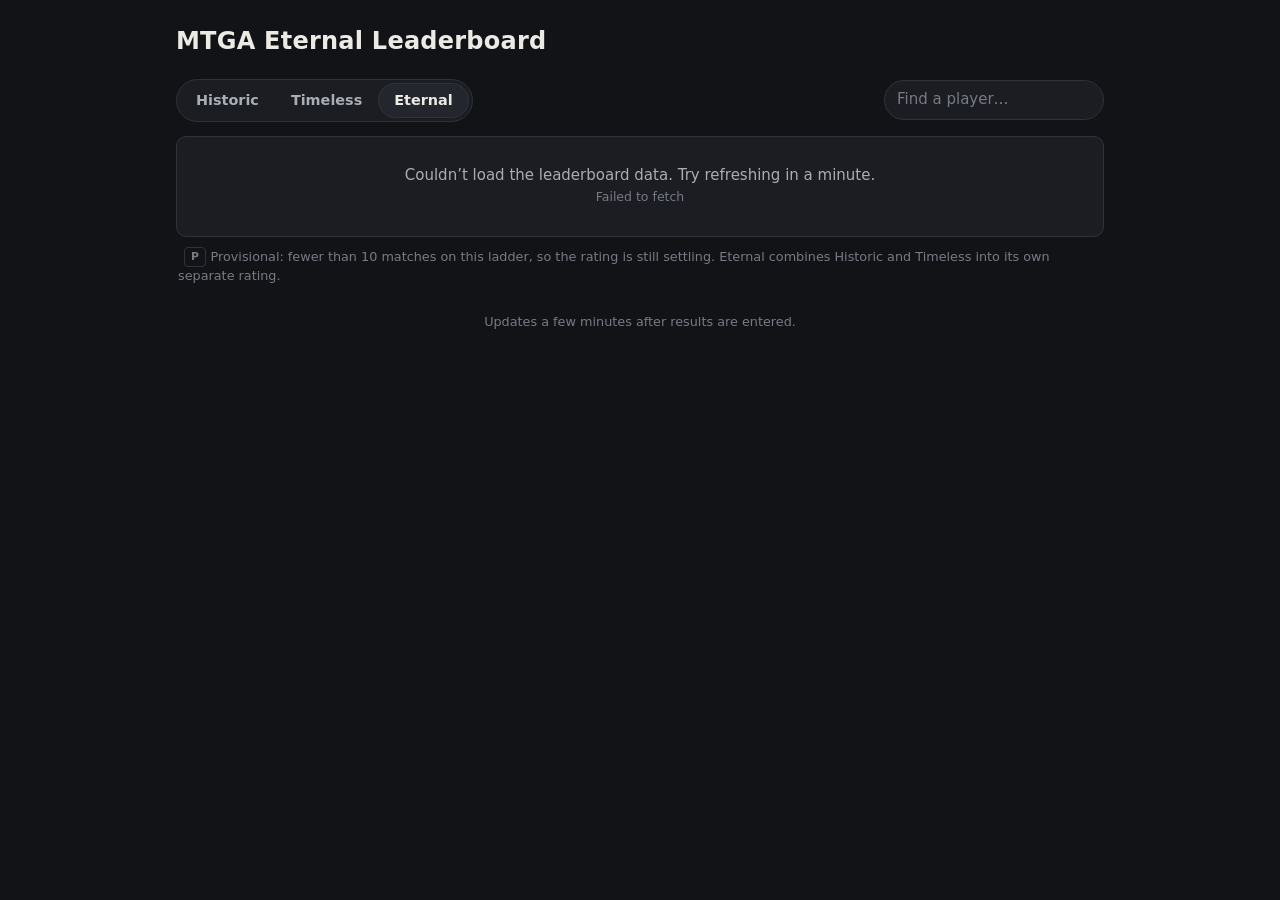
==== index.html @ 596e99c2 "Add files via upload" ====
<!doctype html>
<html lang="en">
<head>
  <meta charset="utf-8">
  <meta name="viewport" content="width=device-width, initial-scale=1">
  <title>MTGA Eternal Leaderboard</title>
  <meta name="description" content="Elo leaderboards for Historic, Timeless and Eternal.">
  <link rel="stylesheet" href="style.css">
</head>
<body>
  <div class="wrap">
    <header class="site">
      <h1><a href="./">MTGA Eternal Leaderboard</a></h1>
      <span class="sub" id="summary"></span>
    </header>

    <div class="controls">
      <div class="seg" role="group" aria-label="Format" id="tabs">
        <button data-ladder="Historic">Historic</button>
        <button data-ladder="Timeless">Timeless</button>
        <button data-ladder="Eternal">Eternal</button>
      </div>
      <input class="search" id="search" type="search" placeholder="Find a player…" aria-label="Find a player">
    </div>

    <div class="card">
      <div class="table-wrap" id="board"><div class="loading">Loading…</div></div>
    </div>
    <p class="legend-note"><span class="tag">P</span> Provisional: fewer than 10 matches on this ladder, so the rating is still settling. Eternal combines Historic and Timeless into its own separate rating.</p>

    <footer class="site">Updates a few minutes after results are entered.</footer>
  </div>

  <script src="app.js"></script>
  <script>
    let ladders = null;
    let current = "Eternal";
    const board = document.getElementById("board");
    const search = document.getElementById("search");

    function fromHash() {
      const h = decodeURIComponent(location.hash.slice(1)).toLowerCase();
      const match = LADDERS.find(l => l.toLowerCase() === h);
      return match || "Eternal";
    }

    function render() {
      document.querySelectorAll("#tabs button").forEach(b =>
        b.setAttribute("aria-pressed", b.dataset.ladder === current ? "true" : "false"));
      if (!ladders) return;
      const q = search.value.trim().toLowerCase();
      const list = ladders[current].filter(p => !q || p.name.toLowerCase().includes(q) || p.id.toLowerCase().includes(q));
      if (!ladders[current].length) { board.innerHTML = '<div class="notice">No ' + esc(current) + ' matches yet.</div>'; return; }
      if (!list.length) { board.innerHTML = '<div class="notice">No players match “' + esc(search.value) + '”.</div>'; return; }
      board.innerHTML =
        '<table><thead><tr>' +
        '<th class="l">#</th><th class="l">Player</th><th>Elo</th>' +
        '<th class="hide-sm">Match W</th><th class="hide-sm">Match L</th><th class="show-sm">Record</th><th class="hide-sm">Game W</th><th class="hide-sm">Game L</th>' +
        '<th><span class="hide-sm">Event Wins</span><span class="show-sm">Events</span></th>' +
        '</tr></thead><tbody>' +
        list.map(p =>
          '<tr class="' + (p.rank <= 3 ? "r" + p.rank : "") + '">' +
          '<td class="l"><span class="rank">' + p.rank + '</span></td>' +
          '<td class="l name"><a href="' + playerUrl(p.id) + '">' + esc(p.name) + '</a></td>' +
          '<td class="elo">' + p.elo + (p.provisional ? '<span class="tag" title="Provisional">P</span>' : '') + '</td>' +
          '<td class="hide-sm">' + p.mw + '</td><td class="hide-sm">' + p.ml + '</td>' +
          '<td class="show-sm">' + p.mw + '–' + p.ml + (p.md ? '–' + p.md : '') + '</td>' +
          '<td class="hide-sm dim">' + p.gw + '</td><td class="hide-sm dim">' + p.gl + '</td>' +
          '<td>' + (p.ew ? '<span class="trophy">' + p.ew + '</span>' : '<span class="zero">0</span>') + '</td>' +
          '</tr>').join("") +
        '</tbody></table>';
    }

    document.getElementById("tabs").addEventListener("click", e => {
      const b = e.target.closest("button"); if (!b) return;
      current = b.dataset.ladder;
      history.replaceState(null, "", "#" + current.toLowerCase());
      render();
    });
    search.addEventListener("input", render);
    window.addEventListener("hashchange", () => { current = fromHash(); render(); });

    current = fromHash();
    render();
    Promise.all([loadAllLadders(), loadMatches()]).then(([l, matches]) => {
      ladders = l;
      const last = matches.length ? matches[matches.length - 1].date : null;
      document.getElementById("summary").textContent =
        matches.length + " matches" + (last ? " · latest " + fmtDate(last) : "");
      render();
    }).catch(err => showError(board, err));
  </script>
</body>
</html>
---- style.css ----
:root {
  --bg: #121316;
  --surface: #1b1d22;
  --surface-2: #23262d;
  --border: #2e323a;
  --text: #eceae4;
  --text-2: #a9adb6;
  --muted: #767b86;
  --accent: #d9b35c;
  --gold: #e0b84a;
  --silver: #b8c0cc;
  --bronze: #c98a55;
  --win: #5fbf7f;
  --loss: #e0716b;
  --draw: #a9adb6;
  --line: #d9b35c;
  --radius: 10px;
  color-scheme: dark;
}

* { box-sizing: border-box; }
html { -webkit-text-size-adjust: 100%; }
body {
  margin: 0;
  background: var(--bg);
  color: var(--text);
  font: 15px/1.45 "Inter", system-ui, -apple-system, "Segoe UI", Roboto, sans-serif;
}
a { color: inherit; text-decoration: none; }
a:hover { color: var(--accent); }

.wrap { max-width: 960px; margin: 0 auto; padding: 24px 16px 48px; }

header.site { display: flex; align-items: baseline; justify-content: space-between; gap: 12px; flex-wrap: wrap; margin-bottom: 20px; }
header.site h1 { margin: 0; font-size: 1.5rem; letter-spacing: 0.01em; }
header.site h1 a:hover { color: var(--text); }
header.site .sub { color: var(--muted); font-size: 0.85rem; }

/* ---------- Tabs / segmented controls ---------- */
.controls { display: flex; gap: 12px; flex-wrap: wrap; align-items: center; justify-content: space-between; margin-bottom: 14px; }
.seg { display: inline-flex; background: var(--surface); border: 1px solid var(--border); border-radius: 999px; padding: 3px; }
.seg button {
  appearance: none; border: 0; background: transparent; color: var(--text-2);
  font: inherit; font-weight: 600; font-size: 0.9rem; padding: 7px 16px; border-radius: 999px; cursor: pointer;
}
.seg button:hover { color: var(--text); }
.seg button[aria-pressed="true"] { background: var(--surface-2); color: var(--text); box-shadow: inset 0 0 0 1px var(--border); }
.seg.small button { padding: 5px 12px; font-size: 0.82rem; }

input.search {
  background: var(--surface); border: 1px solid var(--border); color: var(--text);
  font: inherit; padding: 8px 12px; border-radius: 999px; width: 220px; max-width: 100%;
}
input.search::placeholder { color: var(--muted); }
input.search:focus, .seg button:focus-visible { outline: 2px solid var(--accent); outline-offset: 2px; }

/* ---------- Tables ---------- */
.card { background: var(--surface); border: 1px solid var(--border); border-radius: var(--radius); }
.table-wrap { overflow-x: auto; }
table { width: 100%; border-collapse: collapse; font-variant-numeric: tabular-nums; }
th, td { padding: 10px 12px; text-align: right; white-space: nowrap; }
th { color: var(--muted); font-weight: 600; font-size: 0.75rem; text-transform: uppercase; letter-spacing: 0.06em; border-bottom: 1px solid var(--border); }
td { border-bottom: 1px solid var(--border); }
tbody tr:last-child td { border-bottom: 0; }
tbody tr:hover td { background: var(--surface-2); }
th.l, td.l { text-align: left; }
td.name a { font-weight: 600; }
td.elo { font-weight: 700; }
td.dim { color: var(--text-2); }

.rank { display: inline-flex; align-items: center; justify-content: center; min-width: 28px; height: 28px; border-radius: 999px; font-weight: 700; color: var(--text-2); }
tr.r1 .rank { background: var(--gold); color: #1a1406; }
tr.r2 .rank { background: var(--silver); color: #14161a; }
tr.r3 .rank { background: var(--bronze); color: #1c1006; }
tr.r1 td:first-child { box-shadow: inset 3px 0 0 var(--gold); }
tr.r2 td:first-child { box-shadow: inset 3px 0 0 var(--silver); }
tr.r3 td:first-child { box-shadow: inset 3px 0 0 var(--bronze); }

.tag { display: inline-block; font-size: 0.68rem; font-weight: 700; letter-spacing: 0.04em; padding: 1px 6px; border-radius: 4px; vertical-align: 1px; margin-left: 6px; border: 1px solid var(--border); color: var(--muted); }
.tag.final { color: var(--accent); border-color: #5a4a22; }

.trophy { color: var(--accent); font-weight: 700; }
.zero { color: var(--muted); }

.res { display: inline-block; width: 22px; text-align: center; font-weight: 800; border-radius: 4px; }
.res.W { color: var(--win); } .res.L { color: var(--loss); } .res.D { color: var(--draw); }
.up { color: var(--win); } .down { color: var(--loss); } .flat { color: var(--muted); }

.notice { padding: 28px; text-align: center; color: var(--text-2); }
.notice small { color: var(--muted); }
.loading { padding: 40px; text-align: center; color: var(--muted); }

footer.site { margin-top: 28px; color: var(--muted); font-size: 0.8rem; text-align: center; }
.legend-note { color: var(--muted); font-size: 0.8rem; margin: 10px 2px 0; }

/* ---------- Player page ---------- */
.back { color: var(--text-2); font-size: 0.9rem; display: inline-block; margin-bottom: 14px; }
.player-head h1 { margin: 0 0 4px; font-size: 1.9rem; }
.player-head .meta { color: var(--text-2); font-size: 0.9rem; }
.ladders { display: grid; grid-template-columns: repeat(3, 1fr); gap: 12px; margin: 20px 0 28px; }
.ladder { padding: 14px 16px; }
.ladder h3 { margin: 0 0 6px; font-size: 0.78rem; text-transform: uppercase; letter-spacing: 0.08em; color: var(--muted); }
.ladder .big { font-size: 2rem; font-weight: 800; line-height: 1.1; font-variant-numeric: tabular-nums; }
.ladder .rankline { color: var(--text-2); font-size: 0.85rem; margin-bottom: 8px; }
.ladder dl { display: grid; grid-template-columns: auto 1fr; gap: 2px 12px; margin: 0; font-size: 0.88rem; }
.ladder dt { color: var(--muted); }
.ladder dd { margin: 0; text-align: right; font-variant-numeric: tabular-nums; }
.ladder.empty .big { color: var(--muted); font-size: 1.1rem; font-weight: 600; padding: 10px 0; }

section.block { margin-bottom: 28px; }
section.block > h2 { font-size: 1.1rem; margin: 0 0 10px; display: flex; align-items: center; justify-content: space-between; gap: 12px; flex-wrap: wrap; }

.chart { position: relative; padding: 14px 8px 8px; }
.chart svg { display: block; width: 100%; height: 260px; overflow: visible; }
.chart .grid line { stroke: var(--border); stroke-width: 1; }
.chart .axis text { fill: var(--muted); font-size: 11px; font-variant-numeric: tabular-nums; }
.chart .series { fill: none; stroke: var(--line); stroke-width: 2; stroke-linejoin: round; stroke-linecap: round; }
.chart .dot { fill: var(--line); stroke: var(--surface); stroke-width: 2; }
.chart .cross { stroke: var(--text-2); stroke-width: 1; stroke-dasharray: 3 3; }
.chart .hit { fill: transparent; }
.tip {
  position: absolute; pointer-events: none; background: var(--surface-2); border: 1px solid var(--border);
  border-radius: 8px; padding: 8px 10px; font-size: 0.82rem; min-width: 170px; box-shadow: 0 6px 20px rgba(0,0,0,.35);
  opacity: 0; transition: opacity .08s;
}
.tip b { font-size: 0.95rem; }
.tip .t2 { color: var(--text-2); }

td.event { max-width: 190px; overflow: hidden; text-overflow: ellipsis; color: var(--text-2); }

.show-sm { display: none; }

@media (max-width: 720px) {
  .show-sm { display: revert; }
  .ladders { grid-template-columns: 1fr; gap: 8px; margin: 14px 0 22px; }
  .ladder { padding: 10px 14px; }
  .ladder .big { font-size: 1.6rem; }
  header.site h1 { font-size: 1.25rem; }
  .hide-sm { display: none; }
  th, td { padding: 9px 6px; }
  td.event { max-width: 140px; }
  td.name a { display: inline-block; max-width: 26vw; overflow: hidden; text-overflow: ellipsis; vertical-align: bottom; }
  .tag.final { font-size: 0.6rem; }
  .tag { margin-left: 3px; padding: 0 4px; }
  .rank { min-width: 24px; height: 24px; }
  th { font-size: 0.68rem; letter-spacing: 0.03em; }
  input.search { width: 100%; }
  .controls { flex-direction: column; align-items: stretch; }
  .seg { align-self: flex-start; }
}
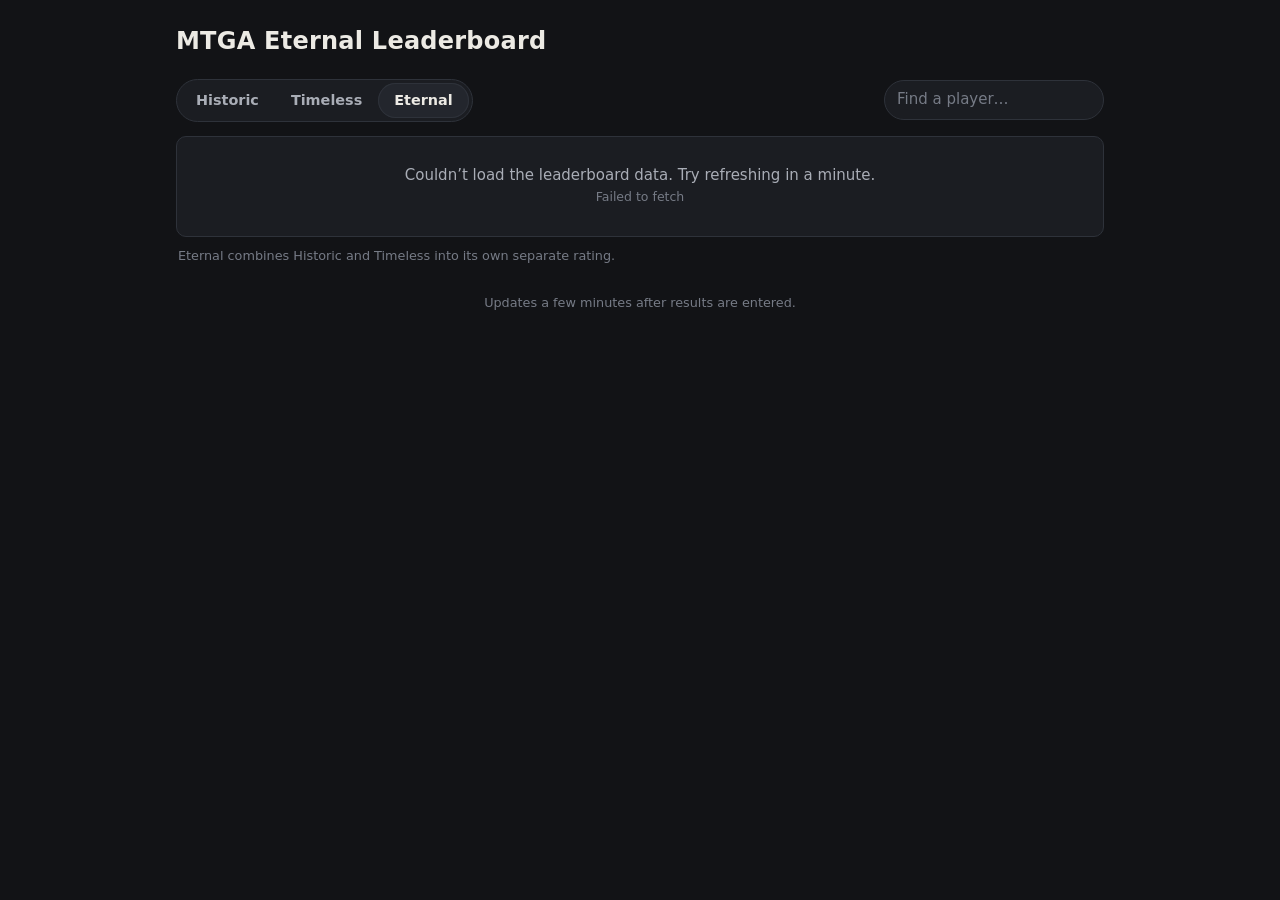
==== commit c13fb6bb: "Update index.html" ====
--- a/index.html
+++ b/index.html
@@ -26,7 +26,7 @@
     <div class="card">
       <div class="table-wrap" id="board"><div class="loading">Loading…</div></div>
     </div>
-    <p class="legend-note"><span class="tag">P</span> Provisional: fewer than 10 matches on this ladder, so the rating is still settling. Eternal combines Historic and Timeless into its own separate rating.</p>
+    <p class="legend-note">Eternal combines Historic and Timeless into its own separate rating.</p>
 
     <footer class="site">Updates a few minutes after results are entered.</footer>
   </div>
@@ -62,7 +62,7 @@
           '<tr class="' + (p.rank <= 3 ? "r" + p.rank : "") + '">' +
           '<td class="l"><span class="rank">' + p.rank + '</span></td>' +
           '<td class="l name"><a href="' + playerUrl(p.id) + '">' + esc(p.name) + '</a></td>' +
-          '<td class="elo">' + p.elo + (p.provisional ? '<span class="tag" title="Provisional">P</span>' : '') + '</td>' +
+          '<td class="elo">' + p.elo + '</td>' +
           '<td class="hide-sm">' + p.mw + '</td><td class="hide-sm">' + p.ml + '</td>' +
           '<td class="show-sm">' + p.mw + '–' + p.ml + (p.md ? '–' + p.md : '') + '</td>' +
           '<td class="hide-sm dim">' + p.gw + '</td><td class="hide-sm dim">' + p.gl + '</td>' +
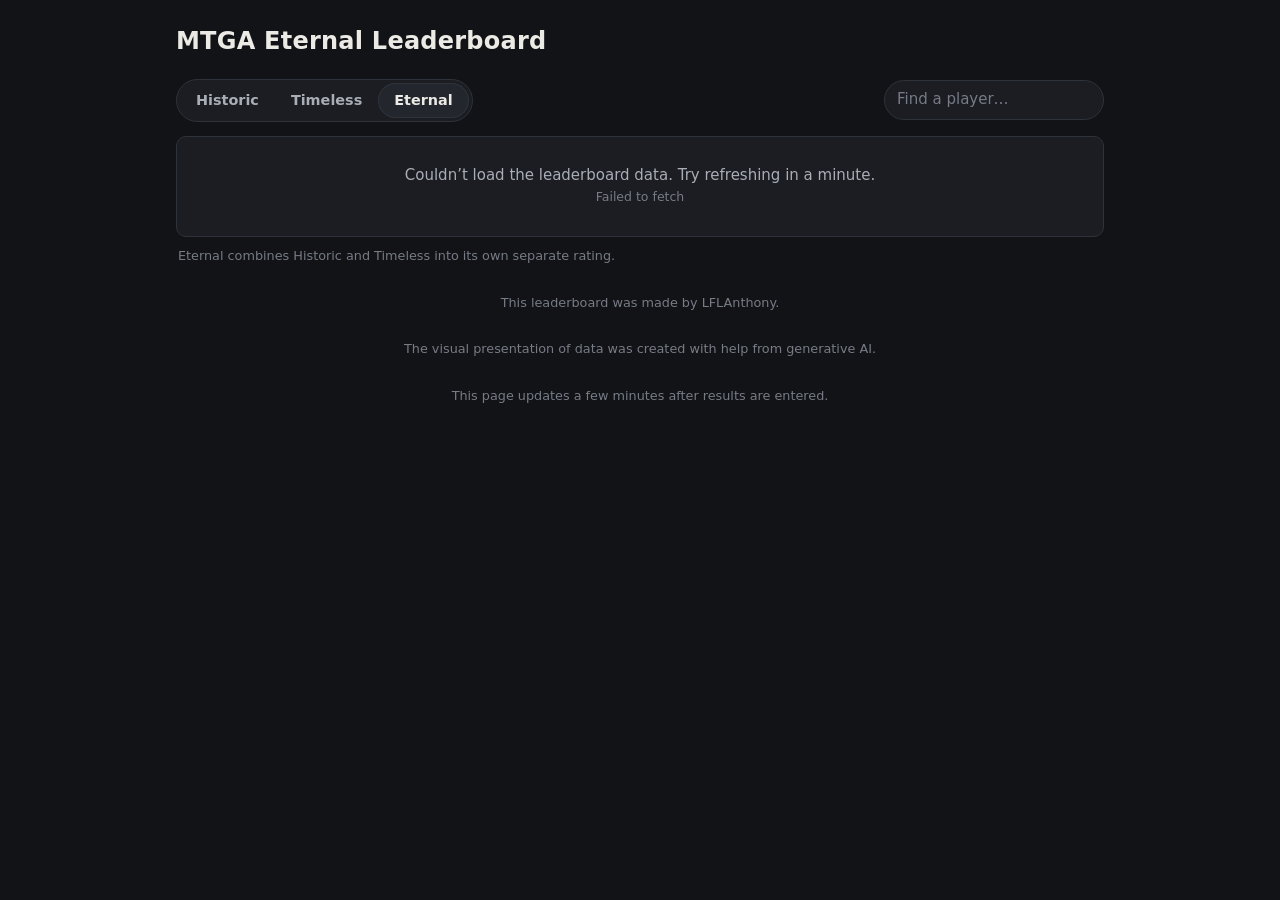
==== commit 3fa90952: "Update index.html" ====
--- a/index.html
+++ b/index.html
@@ -28,7 +28,9 @@
     </div>
     <p class="legend-note">Eternal combines Historic and Timeless into its own separate rating.</p>
 
-    <footer class="site">Updates a few minutes after results are entered.</footer>
+    <footer class="site">This leaderboard was made by LFLAnthony.</footer>
+    <footer class="site">The visual presentation of data was created with help from generative AI.</footer>
+    <footer class="site">This page updates a few minutes after results are entered.</footer>
   </div>
 
   <script src="app.js"></script>
--- a/style.css
+++ b/style.css
@@ -79,6 +79,11 @@
 .tag { display: inline-block; font-size: 0.68rem; font-weight: 700; letter-spacing: 0.04em; padding: 1px 6px; border-radius: 4px; vertical-align: 1px; margin-left: 6px; border: 1px solid var(--border); color: var(--muted); }
 .tag.final { color: var(--accent); border-color: #5a4a22; }
 
+button.sort { appearance: none; border: 0; background: none; padding: 0; font: inherit; color: inherit; text-transform: inherit; letter-spacing: inherit; cursor: pointer; }
+button.sort:hover { color: var(--text); }
+button.sort span { font-size: 0.9rem; }
+section.block > h2 input.search { width: 220px; font-size: 0.9rem; font-weight: 400; padding: 6px 12px; }
+
 .trophy { color: var(--accent); font-weight: 700; }
 .zero { color: var(--muted); }
 
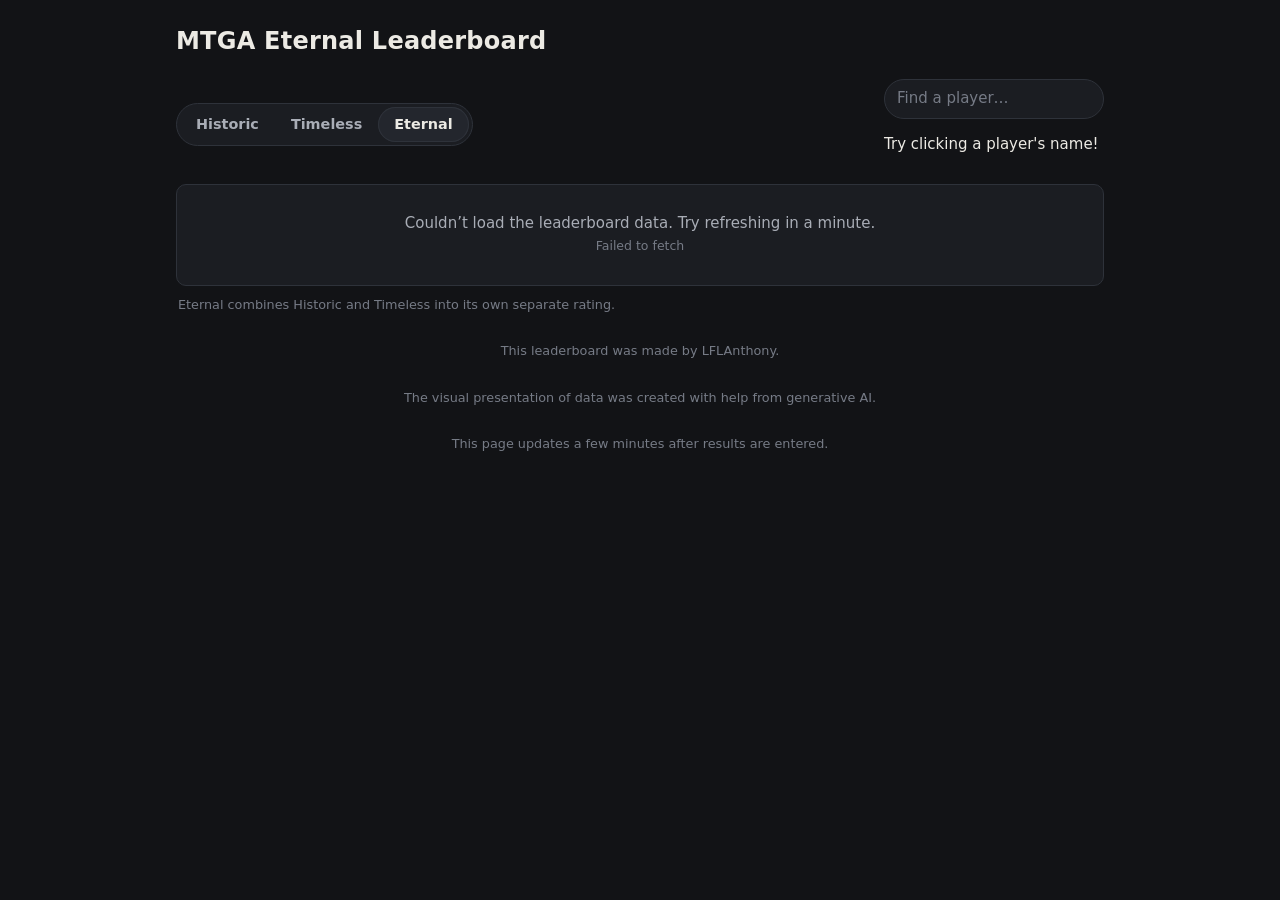
==== commit da14d0aa: "Update index.html" ====
--- a/index.html
+++ b/index.html
@@ -20,7 +20,10 @@
         <button data-ladder="Timeless">Timeless</button>
         <button data-ladder="Eternal">Eternal</button>
       </div>
-      <input class="search" id="search" type="search" placeholder="Find a player…" aria-label="Find a player">
+            <div>
+        <input class="search" id="search" type="search" placeholder="Find a player…" aria-label="Find a player">
+        <p class="search-tip">Try clicking a player's name!</p>
+      </div>
     </div>
 
     <div class="card">
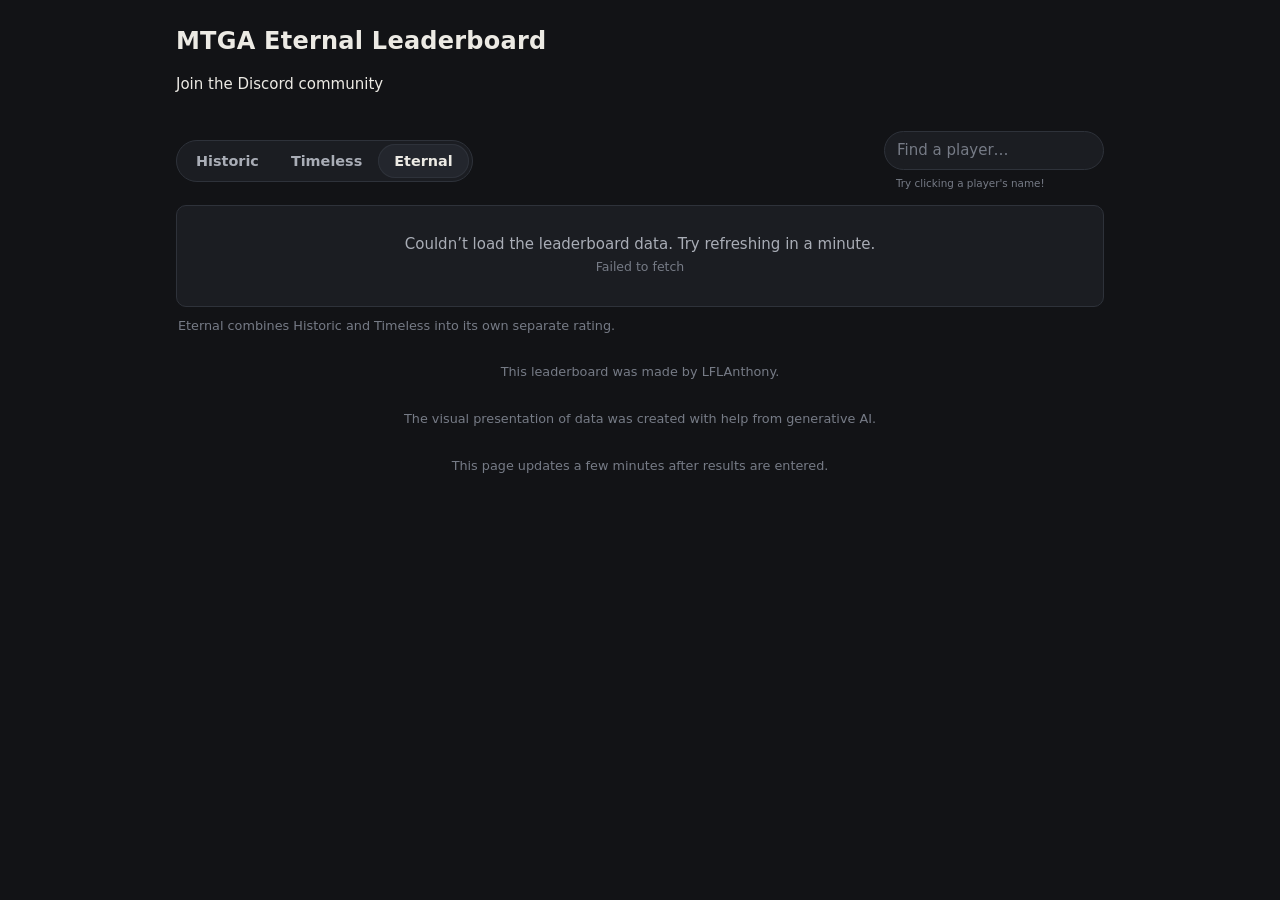
==== commit 2cde65c8: "Update index.html" ====
--- a/index.html
+++ b/index.html
@@ -4,13 +4,16 @@
   <meta charset="utf-8">
   <meta name="viewport" content="width=device-width, initial-scale=1">
   <title>MTGA Eternal Leaderboard</title>
-  <meta name="description" content="Elo leaderboards for Historic, Timeless and Eternal.">
+  <meta name="description" content="Elo leaderboards for the MTGA Eternal community.">
   <link rel="stylesheet" href="style.css">
 </head>
 <body>
   <div class="wrap">
     <header class="site">
-      <h1><a href="./">MTGA Eternal Leaderboard</a></h1>
+           <div>
+        <h1><a href="./">MTGA Eternal Leaderboard</a></h1>
+        <p class="discord"><a href="https://discord.gg/7ypphqABZs" target="_blank" rel="noopener">Join the Discord community</a></p>
+      </div>
       <span class="sub" id="summary"></span>
     </header>
 
--- a/style.css
+++ b/style.css
@@ -150,6 +150,13 @@
   .rank { min-width: 24px; height: 24px; }
   th { font-size: 0.68rem; letter-spacing: 0.03em; }
   input.search { width: 100%; }
+
   .controls { flex-direction: column; align-items: stretch; }
   .seg { align-self: flex-start; }
 }
+
+  .search-tip {
+  color: var(--muted);
+  font-size: 0.65rem;
+  margin: 6px 0 0 12px;
+}
